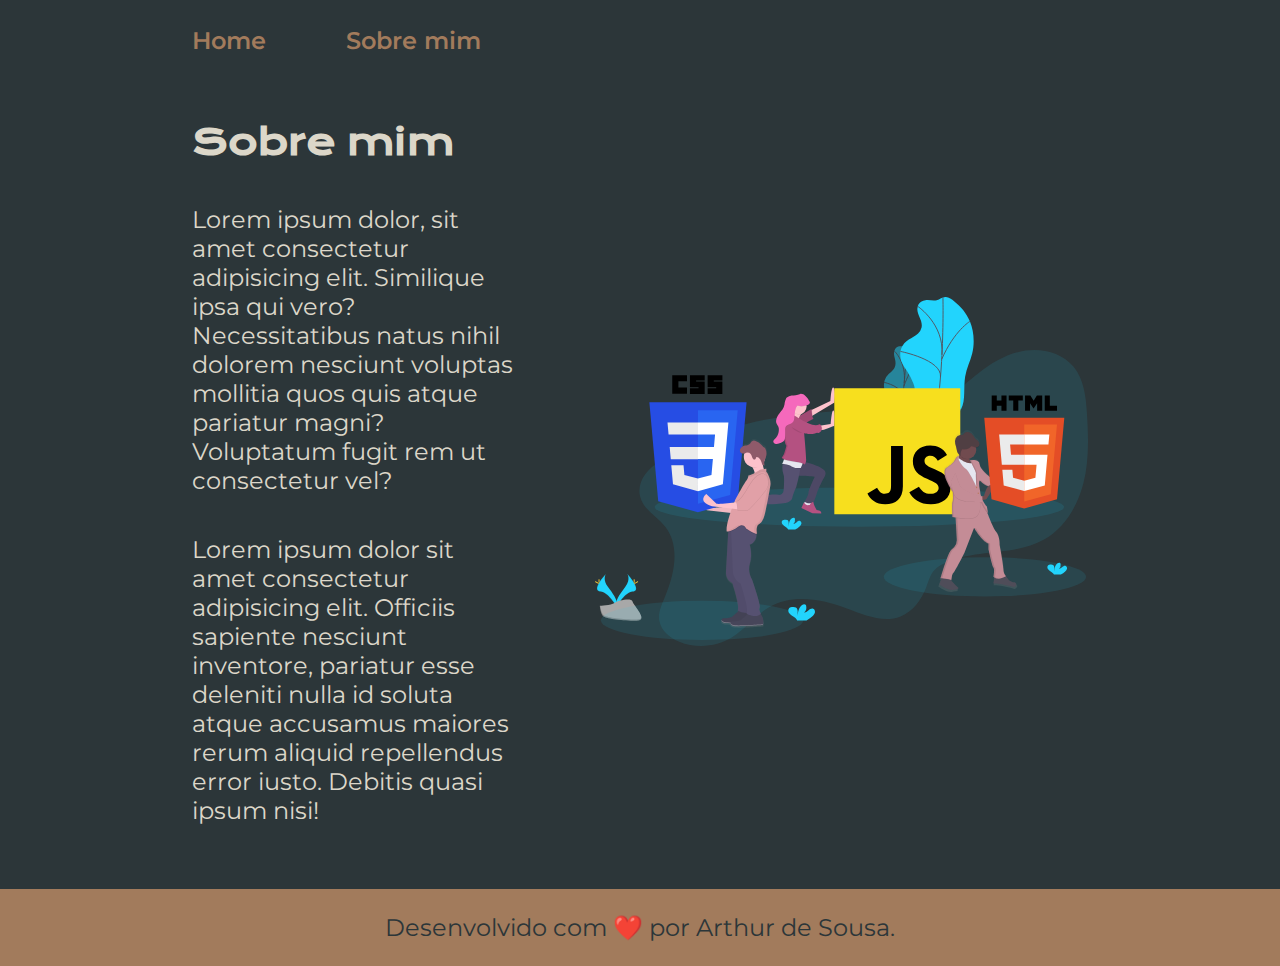
==== about.html @ f62fc580 "Add new HTML and CSS files for about and index pages" ====
<!DOCTYPE html>
<html lang="pt-br">
<head>
    <meta charset="UTF-8">
    <meta name="viewport" content="width=device-width, initial-scale=1.0">
    <title>Sobre mim</title>
    <link rel="stylesheet" href="assets/css/style.css">
    <link rel="shortcut icon" href="assets/img/favicon.ico" type="image/x-icon">
</head>
<body>
    <header class="cabecalho">
        <nav class="cabecalho__menu">
            <a class="cabecalho__menu__link" href="index.html">Home</a>
            <a class="cabecalho__menu__link" href="about.html">Sobre mim</a>
        </nav>
    </header>

    <main class="apresentacao">
        <section class="apresentacao__conteudo">
            <h1 class="apresentacao__conteudo__titulo">Sobre mim</h1>
            <p class="apresentacao__conteudo__texto">Lorem ipsum dolor, sit amet consectetur adipisicing elit. 
                Similique ipsa qui vero? Necessitatibus natus nihil dolorem nesciunt voluptas mollitia quos quis atque pariatur magni? 
                Voluptatum fugit rem ut consectetur vel?</p>
            <p class="apresentacao__conteudo__texto">Lorem ipsum dolor sit amet consectetur adipisicing elit. 
                Officiis sapiente nesciunt inventore, 
                pariatur esse deleniti nulla id soluta atque accusamus maiores rerum aliquid repellendus error iusto. 
                Debitis quasi ipsum nisi!</p>
        </section>
        <img class="imagem-principal" src="assets/img/htmlcss.svg" alt="Logo html, css e java script">
    </main>

    <footer class="rodape">
        <p>Desenvolvido com ❤️ por Arthur de Sousa.</p>
    </footer>
</body>
</html>
---- assets/css/style.css ----
@import url('https://fonts.googleapis.com/css2?family=Krona+One&display=swap');
@import url('https://fonts.googleapis.com/css2?family=Krona+One&family=Montserrat&display=swap');
@import url('https://fonts.googleapis.com/css2?family=Montserrat:wght@600&display=swap');

:root {
    --cor-principal: #2c3639;
    --cor-secundaria: #dcd7c9;
    --cor-terciaria: #a27b5c;
    --cor-hover: #3f4e4f;

    --fonte-primaria: 'Krona One', 'sans-serif';
    --fonte-secundaria: 'Montserrat', 'sans-serif';
}

* {
    margin: 0;
    padding: 0;
}
body {
    box-sizing: border-box;
    background-color: var(--cor-principal);    
    color: var(--cor-secundaria);
}

.cabecalho {
    padding: 2% 0% 0% 15%;
}

.cabecalho__menu {
    display: flex;
    gap: 80px;
}
.cabecalho__menu__link {
    font-family: var(--fonte-secundaria);
    font-size: 1.5rem;
    font-weight: 600;
    color: var(--cor-terciaria);
    text-decoration: none;
}

.apresentacao {
    padding: 5% 15%;
    display: flex;
    align-items: center;
    justify-content: space-between;
    gap: 82px;
}

.apresentacao__conteudo {
    width: 50%;
    display: flex;
    flex-direction: column;
    gap: 40px;
}

.apresentacao__conteudo__titulo {
    font-size: 2.25rem;
    font-family: var(--fonte-primaria);

}

.titulo-destaque {
    color: var(--cor-terciaria);
}

.apresentacao__conteudo__texto {
    font-size: 1.5rem;
    font-family: var(--fonte-secundaria);
}

.apresentacao__links {
    display: flex;
    flex-direction: column;
    justify-content: space-between;
    align-items: center;
    gap: 32px;
}

.apresentacao__links__subtitulo {
    font-family: var(--fonte-primaria);
    font-weight: 400;
    font-size: 1.5rem;
}

.apresentacao__links__navegacao {
    /* background-color: #22d4fd; */
    display: flex;
    justify-content: center;
    gap: 16px;
    width: 50%;
    text-align: center;
    border: 2px solid var(--cor-terciaria);
    border-radius: 8px;
    font-size: 1.5rem;
    font-weight: 600;
    padding: 21.5px 0;
    text-decoration: none;
    color: var(--cor-secundaria);
    font-family: var(--fonte-secundaria);
}

.apresentacao__links__link:hover {
    background-color: var(--cor-hover);
}

.apresentacao__links img {
    width: 32px;
    height: 32px;
}

.imagem-principal {
    width: 55%;
}

.rodape {
    padding: 24px;
    color: var(--cor-principal);
    background-color: var(--cor-terciaria);
    text-align: center;
    font-family: var(--fonte-secundaria);
    font-size: 1.5rem;
    font-weight: 400;
}

@media (max-width: 1200px) {
    .cabecalho {
        padding: 10%;
    }

    .cabecalho__menu {
        justify-content: center;    
    }

    .apresentacao{
        flex-direction: column-reverse;
        padding: 5%;
    }

    .apresentacao__conteudo {
        width: auto;
    }
}
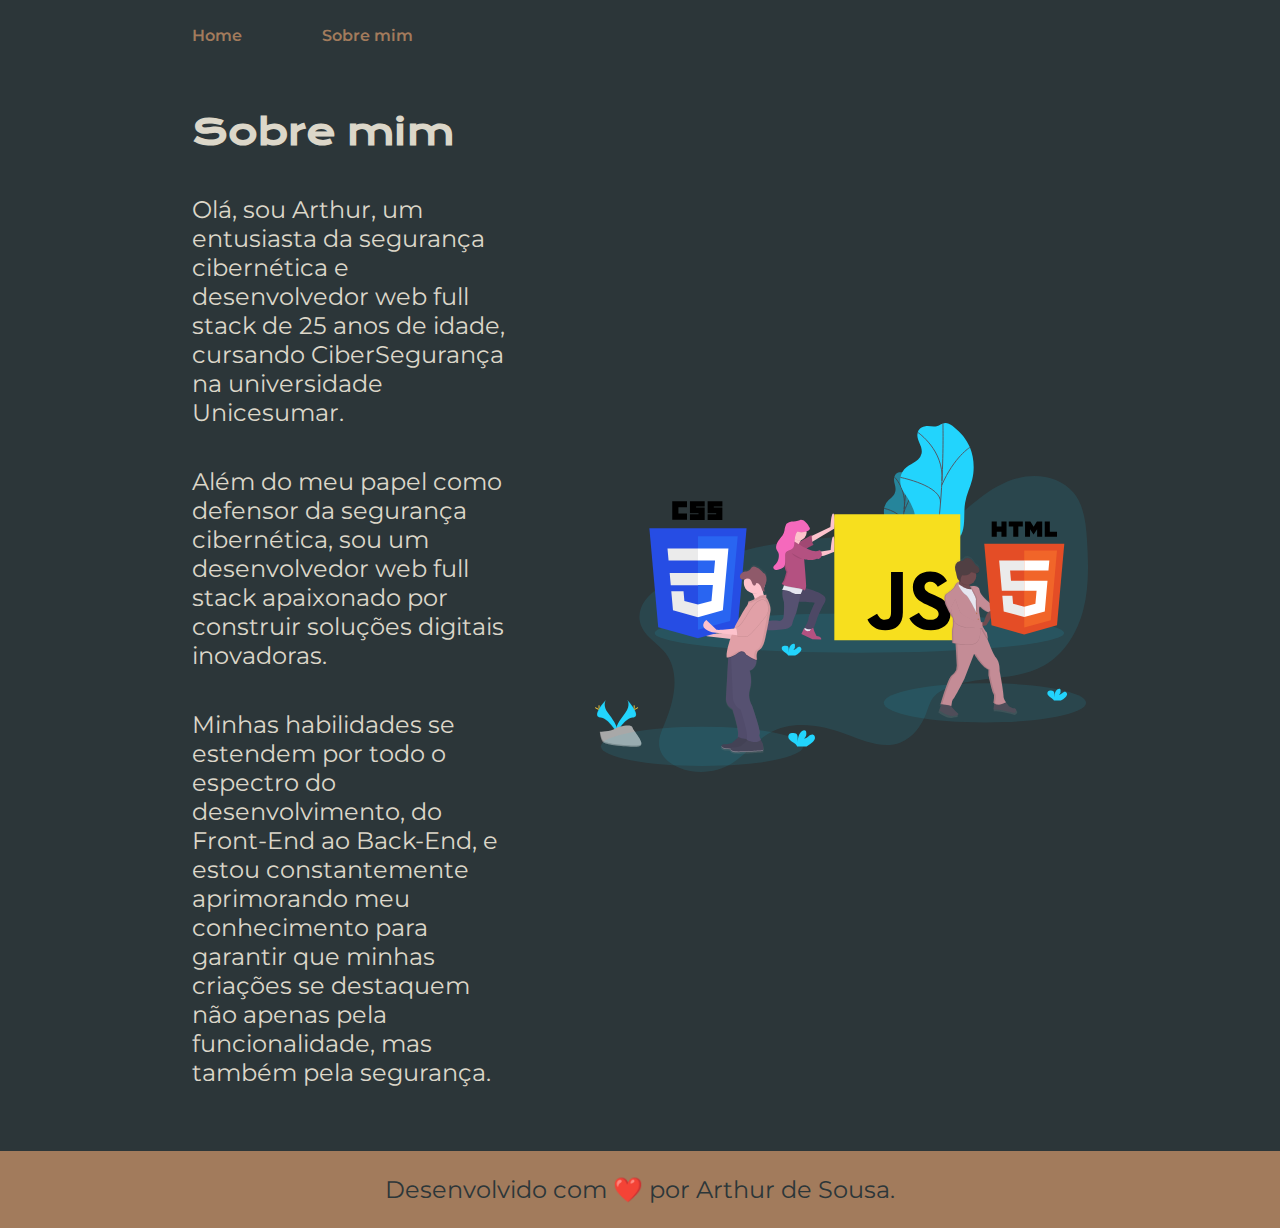
==== commit 6f1784b5: "Update about.html and index.html" ====
--- a/about.html
+++ b/about.html
@@ -18,13 +18,16 @@
     <main class="apresentacao">
         <section class="apresentacao__conteudo">
             <h1 class="apresentacao__conteudo__titulo">Sobre mim</h1>
-            <p class="apresentacao__conteudo__texto">Lorem ipsum dolor, sit amet consectetur adipisicing elit. 
-                Similique ipsa qui vero? Necessitatibus natus nihil dolorem nesciunt voluptas mollitia quos quis atque pariatur magni? 
-                Voluptatum fugit rem ut consectetur vel?</p>
-            <p class="apresentacao__conteudo__texto">Lorem ipsum dolor sit amet consectetur adipisicing elit. 
-                Officiis sapiente nesciunt inventore, 
-                pariatur esse deleniti nulla id soluta atque accusamus maiores rerum aliquid repellendus error iusto. 
-                Debitis quasi ipsum nisi!</p>
+            <p class="apresentacao__conteudo__texto">Olá, sou Arthur, 
+                um entusiasta da segurança cibernética e desenvolvedor web full stack de 25 anos de idade, cursando CiberSegurança na universidade Unicesumar.</p>
+
+            <p class="apresentacao__conteudo__texto">Além do meu papel como defensor da segurança cibernética, 
+                sou um desenvolvedor web full stack apaixonado por construir soluções digitais inovadoras.
+            </p>
+            <p class="apresentacao__conteudo__texto">Minhas habilidades se estendem por todo o espectro do desenvolvimento, 
+                do Front-End ao Back-End, e estou constantemente aprimorando meu conhecimento para garantir que minhas criações se destaquem não apenas pela funcionalidade,
+                 mas também pela segurança.
+            </p>
         </section>
         <img class="imagem-principal" src="assets/img/htmlcss.svg" alt="Logo html, css e java script">
     </main>
--- a/assets/css/style.css
+++ b/assets/css/style.css
@@ -32,7 +32,7 @@
 }
 .cabecalho__menu__link {
     font-family: var(--fonte-secundaria);
-    font-size: 1.5rem;
+    font-size: 1.0rem;
     font-weight: 600;
     color: var(--cor-terciaria);
     text-decoration: none;
@@ -103,10 +103,7 @@
     background-color: var(--cor-hover);
 }
 
-.apresentacao__links img {
-    width: 32px;
-    height: 32px;
-}
+
 
 .imagem-principal {
     width: 55%;
